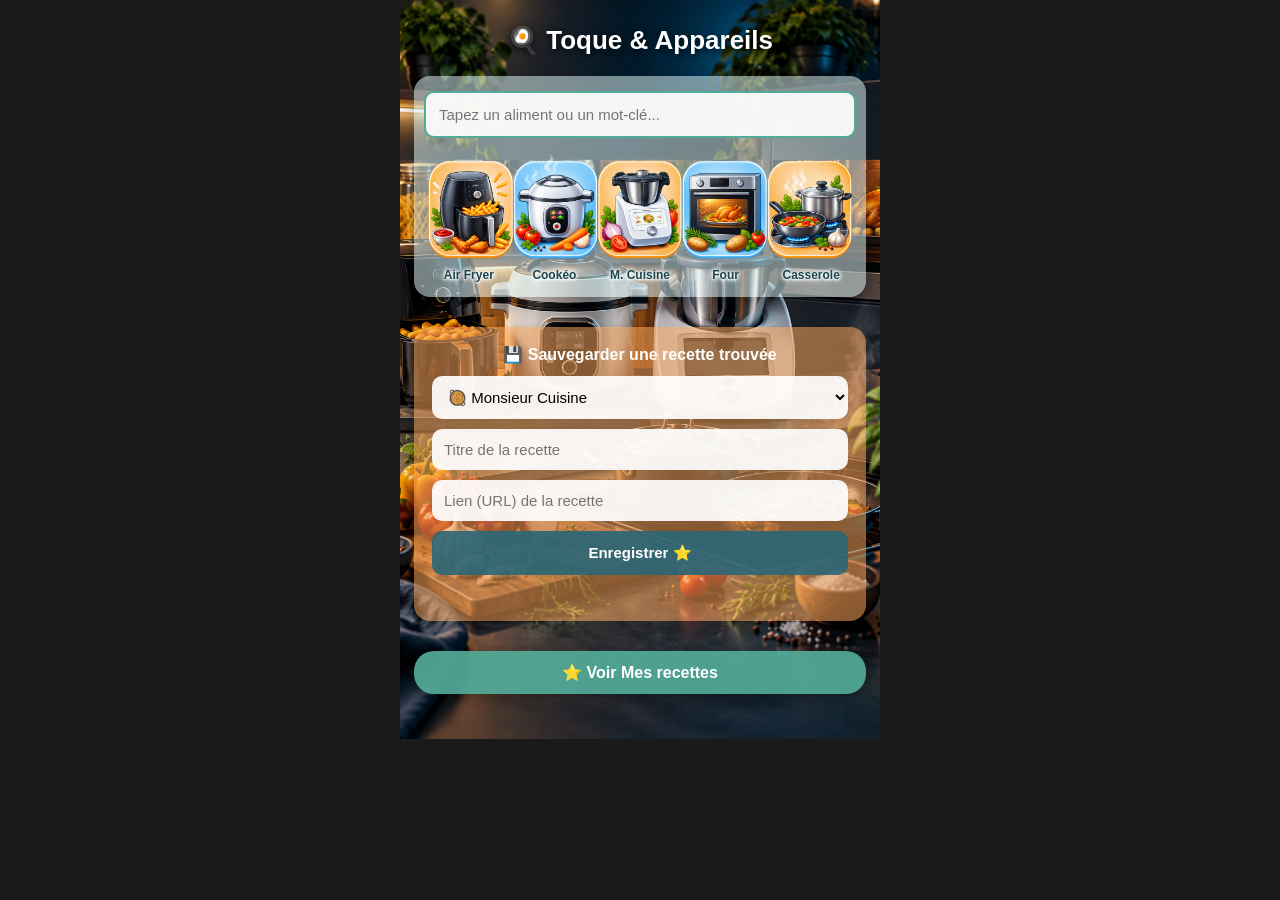
==== index.html @ 4bb5dec6 "Premier ajout des fichiers" ====
﻿<!DOCTYPE html>
<html lang="fr">
<head>
<meta charset="UTF-8">
<title>Toque & Appareils</title>
<link rel="stylesheet" href="style.css">

<!-- AJOUT PWA -->
<link rel="manifest" href="manifest.json">
<meta name="theme-color" content="#2d4a3e">
<!-- FIN AJOUT -->

</head>
<body>

<div class="conteneur">
  <img src="fond_crop.png" class="fond-behind" alt="Ambiance cuisine">

  <div class="contenu">
    <h1>🍳 Toque & Appareils</h1>

    <div class="bloc-recherche">
      <input type="text" id="recherche" placeholder="Tapez un aliment ou un mot-clé...">

      <div class="bandeau-clic">
        <img src="bandeau_crop.png" class="bandeau-img" alt="Appareils de cuisine">
        <button class="zone-clic zone-0" data-mot="recette air fryer" data-nom="🌀 Air Fryer"></button>
        <button class="zone-clic zone-1" data-mot="recette Cookeo" data-nom="⏲️ Cookéo"></button>
        <button class="zone-clic zone-2" data-mot="recette Monsieur Cuisine" data-nom="🥘 Monsieur Cuisine"></button>
        <button class="zone-clic zone-3" data-mot="recette four" data-nom="🔥 Four"></button>
        <button class="zone-clic zone-4" data-mot="recette casserole" data-nom="🍲 Casserole"></button>
      </div>

      <div class="noms-appareils">
        <span>Air Fryer</span><span>Cookéo</span><span>M. Cuisine</span><span>Four</span><span>Casserole</span>
      </div>
    </div>

    <div class="bloc-sauvegarde">
      <h2>💾 Sauvegarder une recette trouvée</h2>
      <form id="formSauvegarde">
        <select id="appareilSauvegarde">
          <option value="🥘 Monsieur Cuisine">🥘 Monsieur Cuisine</option>
          <option value="⏲️ Cookéo">⏲️ Cookéo</option>
          <option value="🌀 Air Fryer">🌀 Air Fryer</option>
          <option value="🔥 Four">🔥 Four</option>
          <option value="🍲 Casserole">🍲 Casserole</option>
        </select>
        <input type="text" id="titreRecette" placeholder="Titre de la recette">
        <input type="text" id="urlRecette" placeholder="Lien (URL) de la recette">
        <button type="submit">Enregistrer ⭐</button>
        <p id="messageSauvegarde"></p>
      </form>
    </div>

    <a href="recettes.html" class="lien-mes-recettes">⭐ Voir Mes recettes</a>
  </div>
</div>

<script src="storage.js"></script>
<script src="script.js"></script>

<!-- AJOUT PWA : enregistrement du Service Worker -->
<script>
if ('serviceWorker' in navigator) {
  navigator.serviceWorker.register('service-worker.js').then((reg) => {
    reg.onupdatefound = () => {
      const newWorker = reg.installing;
      newWorker.onstatechange = () => {
        if (newWorker.state === 'installed' && navigator.serviceWorker.controller) {
          if (confirm("Une nouvelle version est disponible. Mettre à jour maintenant ?")) {
            newWorker.postMessage("SKIP_WAITING");
            window.location.reload();
          }
        }
      };
    };
  });
}
</script>
<!-- FIN AJOUT -->

</body>
</html>
---- style.css ----
﻿html, body {
  margin: 0;
  padding: 0;
  background-color: #1a1a1a;
}

body {
  font-family: Arial, sans-serif;
  display: flex;
  justify-content: center;
}

.conteneur {
  position: relative;
  width: 100%;
  max-width: 480px;
  overflow: hidden;
}

.fond-behind {
  position: absolute;
  top: 0;
  left: 0;
  width: 100%;
  height: 100%;
  object-fit: cover;
  object-position: center top;
  z-index: 0;
}

.contenu {
  position: relative;
  z-index: 1;
  display: flex;
  flex-direction: column;
  padding: 25px 14px 45px 14px;
  box-sizing: border-box;
  text-align: center;
}

h1 {
  color: white;
  margin: 0 0 20px 0;
  font-size: 26px;
  text-shadow: 0 2px 8px rgba(0,0,0,0.8);
}

h2 {
  color: white;
  font-size: 16px;
  margin: 0 0 12px 0;
}

#recherche {
  width: 100%;
  padding: 13px;
  font-size: 15px;
  border: 2px solid #52ab98;
  border-radius: 10px;
  margin-bottom: 0;
  box-sizing: border-box;
  background: rgba(255,255,255,0.92);
}

.bloc-recherche {
  background: rgba(213, 236, 236, 0.55);
  border-radius: 16px;
  padding: 15px 10px;
  box-shadow: 0 8px 20px rgba(0,0,0,0.3);
  box-sizing: border-box;
  margin-bottom: 30px;
}

.bandeau-clic {
  position: relative;
  width: 100%;
  line-height: 0;
  margin-top: 15px;
}

.bandeau-img {
  width: 100%;
  display: block;
}

.zone-clic {
  position: absolute;
  top: 0;
  height: 100%;
  width: 20%;
  background: transparent;
  border: none;
  cursor: pointer;
  transition: background-color 0.15s;
}

.zone-clic:hover {
  background-color: rgba(43, 103, 119, 0.3);
}

.zone-0 { left: 0%; }
.zone-1 { left: 20%; }
.zone-2 { left: 40%; }
.zone-3 { left: 60%; }
.zone-4 { left: 80%; }

.noms-appareils {
  display: flex;
  justify-content: space-between;
  font-size: 12px;
  color: #1a4550;
  font-weight: bold;
  margin-top: 8px;
  padding: 0 2px;
  text-shadow: 0 0 4px white, 0 0 4px white, 0 0 6px white, 0 1px 2px rgba(255,255,255,0.9);
}

.noms-appareils span { width: 20%; text-align: center; }

.bloc-sauvegarde {
  background: rgba(244, 162, 89, 0.55);
  border-radius: 16px;
  padding: 18px;
  box-shadow: 0 8px 20px rgba(0,0,0,0.3);
  margin-bottom: 30px;
}

#rechercheInterne, #filtreAppareil, #titreRecette, #urlRecette, #appareilSauvegarde {
  width: 100%;
  padding: 12px;
  font-size: 15px;
  border: none;
  border-radius: 10px;
  margin-bottom: 10px;
  box-sizing: border-box;
  background: rgba(255,255,255,0.92);
}

#formSauvegarde button {
  width: 100%;
  padding: 13px;
  background-color: rgba(43, 103, 119, 0.9);
  color: white;
  border: none;
  border-radius: 10px;
  font-size: 15px;
  font-weight: bold;
  cursor: pointer;
  transition: background-color 0.2s;
}

#formSauvegarde button:hover { background-color: #1d4a54; }

#messageSauvegarde {
  color: white;
  font-weight: bold;
  min-height: 20px;
  margin: 8px 0 0 0;
  text-shadow: 0 1px 4px rgba(0,0,0,0.6);
}

.lien-mes-recettes {
  display: inline-block;
  padding: 12px 24px;
  background: rgba(82, 171, 152, 0.92);
  color: white;
  text-decoration: none;
  font-weight: bold;
  border-radius: 20px;
  transition: background-color 0.2s;
  box-shadow: 0 6px 14px rgba(0,0,0,0.3);
}

.lien-mes-recettes:hover { background-color: #2b6777; }

.carte-recette {
  background: rgba(244, 249, 249, 0.9);
  border-left: 5px solid #52ab98;
  border-radius: 12px;
  padding: 14px;
  margin-bottom: 12px;
  text-align: left;
}

.titre-recette {
  font-weight: bold;
  color: #2b6777;
  text-decoration: none;
  display: block;
  margin-bottom: 6px;
}

.infos-recette { font-size: 13px; color: #666; margin-bottom: 8px; }
.tag-appareil { background: #a8d8d8; padding: 3px 8px; border-radius: 8px; margin-right: 8px; color: #2b6777; font-weight: bold; }

.actions-recette { display: flex; flex-wrap: wrap; gap: 10px; align-items: center; font-size: 13px; }

.btn-supprimer {
  background: #e76f51;
  color: white;
  border: none;
  border-radius: 8px;
  padding: 5px 10px;
  cursor: pointer;
  font-size: 12px;
}



.bloc-filtre {
  background: rgba(213, 236, 236, 0.55);
  border-radius: 16px;
  padding: 15px 10px;
  box-shadow: 0 8px 20px rgba(0,0,0,0.3);
  box-sizing: border-box;
  margin-bottom: 20px;
}

.bloc-filtre input, .bloc-filtre select {
  margin-bottom: 10px;
}

.bloc-filtre select { margin-bottom: 0; }

#messageVide {
  color: white;
  font-weight: bold;
  text-shadow: 0 2px 6px rgba(0,0,0,0.8);
  margin-top: 20px;
}

.date-recette {
  color: #666;
  font-size: 12px;
}
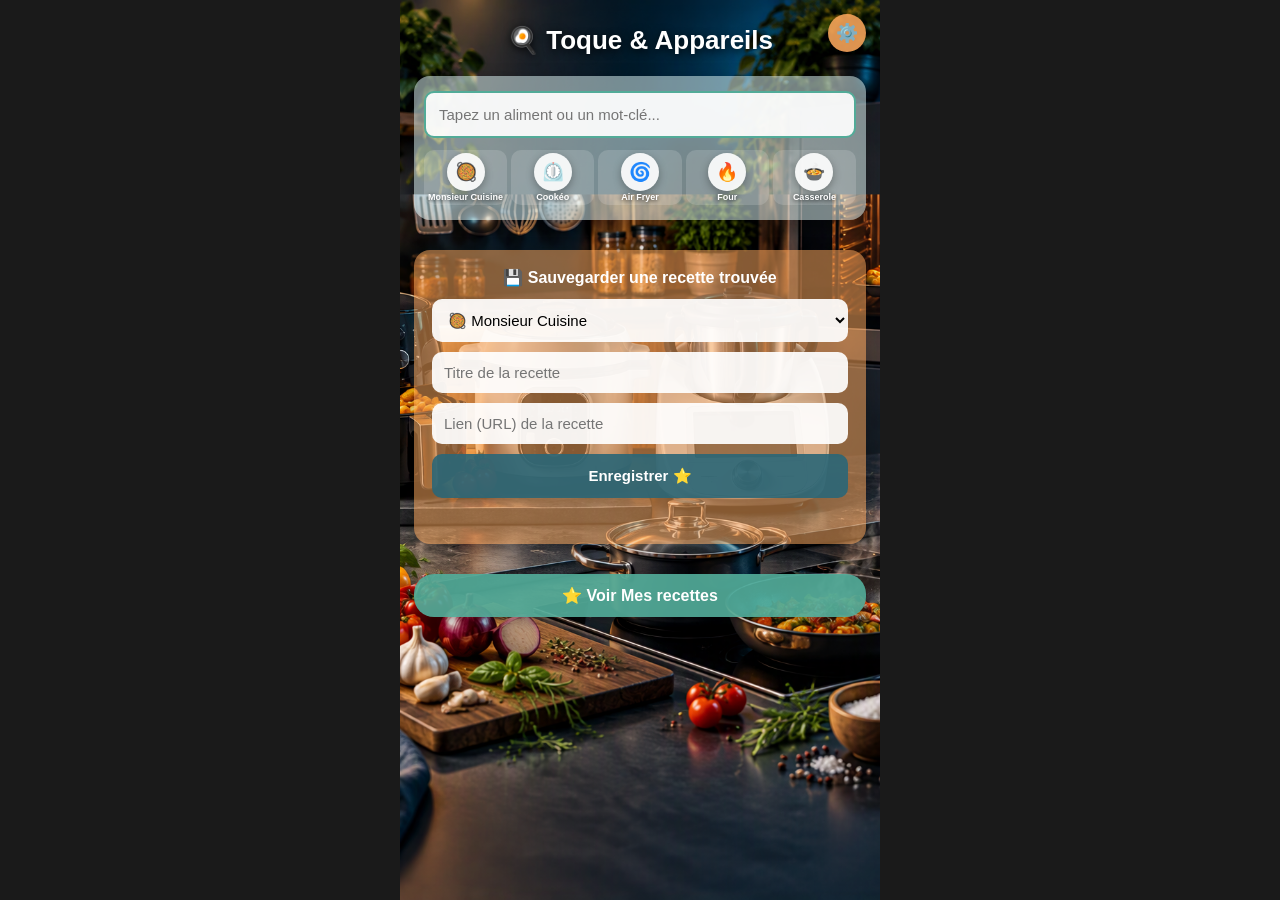
==== commit ccab70d1: "Mise à jour complète du site" ====
--- a/index.html
+++ b/index.html
@@ -2,6 +2,7 @@
 <html lang="fr">
 <head>
 <meta charset="UTF-8">
+<meta name="viewport" content="width=device-width, initial-scale=1.0">
 <title>Toque & Appareils</title>
 <link rel="stylesheet" href="style.css">
 
@@ -16,36 +17,21 @@
 <div class="conteneur">
   <img src="fond_crop.png" class="fond-behind" alt="Ambiance cuisine">
 
+  <a href="parametres.html" class="btn-roue-parametres" title="Paramètres">⚙️</a>
+
   <div class="contenu">
     <h1>🍳 Toque & Appareils</h1>
 
     <div class="bloc-recherche">
       <input type="text" id="recherche" placeholder="Tapez un aliment ou un mot-clé...">
 
-      <div class="bandeau-clic">
-        <img src="bandeau_crop.png" class="bandeau-img" alt="Appareils de cuisine">
-        <button class="zone-clic zone-0" data-mot="recette air fryer" data-nom="🌀 Air Fryer"></button>
-        <button class="zone-clic zone-1" data-mot="recette Cookeo" data-nom="⏲️ Cookéo"></button>
-        <button class="zone-clic zone-2" data-mot="recette Monsieur Cuisine" data-nom="🥘 Monsieur Cuisine"></button>
-        <button class="zone-clic zone-3" data-mot="recette four" data-nom="🔥 Four"></button>
-        <button class="zone-clic zone-4" data-mot="recette casserole" data-nom="🍲 Casserole"></button>
-      </div>
-
-      <div class="noms-appareils">
-        <span>Air Fryer</span><span>Cookéo</span><span>M. Cuisine</span><span>Four</span><span>Casserole</span>
-      </div>
+      <div id="zoneIcones" class="zone-icones"></div>
     </div>
 
     <div class="bloc-sauvegarde">
       <h2>💾 Sauvegarder une recette trouvée</h2>
       <form id="formSauvegarde">
-        <select id="appareilSauvegarde">
-          <option value="🥘 Monsieur Cuisine">🥘 Monsieur Cuisine</option>
-          <option value="⏲️ Cookéo">⏲️ Cookéo</option>
-          <option value="🌀 Air Fryer">🌀 Air Fryer</option>
-          <option value="🔥 Four">🔥 Four</option>
-          <option value="🍲 Casserole">🍲 Casserole</option>
-        </select>
+        <select id="appareilSauvegarde"></select>
         <input type="text" id="titreRecette" placeholder="Titre de la recette">
         <input type="text" id="urlRecette" placeholder="Lien (URL) de la recette">
         <button type="submit">Enregistrer ⭐</button>
@@ -54,6 +40,7 @@
     </div>
 
     <a href="recettes.html" class="lien-mes-recettes">⭐ Voir Mes recettes</a>
+
   </div>
 </div>
 
@@ -64,6 +51,8 @@
 <script>
 if ('serviceWorker' in navigator) {
   navigator.serviceWorker.register('service-worker.js').then((reg) => {
+    reg.update();
+
     reg.onupdatefound = () => {
       const newWorker = reg.installing;
       newWorker.onstatechange = () => {
@@ -81,4 +70,4 @@
 <!-- FIN AJOUT -->
 
 </body>
-</html>
+</html>
--- a/style.css
+++ b/style.css
@@ -14,7 +14,9 @@
   position: relative;
   width: 100%;
   max-width: 480px;
+  min-height: 100dvh;
   overflow: hidden;
+  box-sizing: border-box;
 }
 
 .fond-behind {
@@ -33,6 +35,7 @@
   z-index: 1;
   display: flex;
   flex-direction: column;
+  min-height: 100%;
   padding: 25px 14px 45px 14px;
   box-sizing: border-box;
   text-align: center;
@@ -71,52 +74,6 @@
   margin-bottom: 30px;
 }
 
-.bandeau-clic {
-  position: relative;
-  width: 100%;
-  line-height: 0;
-  margin-top: 15px;
-}
-
-.bandeau-img {
-  width: 100%;
-  display: block;
-}
-
-.zone-clic {
-  position: absolute;
-  top: 0;
-  height: 100%;
-  width: 20%;
-  background: transparent;
-  border: none;
-  cursor: pointer;
-  transition: background-color 0.15s;
-}
-
-.zone-clic:hover {
-  background-color: rgba(43, 103, 119, 0.3);
-}
-
-.zone-0 { left: 0%; }
-.zone-1 { left: 20%; }
-.zone-2 { left: 40%; }
-.zone-3 { left: 60%; }
-.zone-4 { left: 80%; }
-
-.noms-appareils {
-  display: flex;
-  justify-content: space-between;
-  font-size: 12px;
-  color: #1a4550;
-  font-weight: bold;
-  margin-top: 8px;
-  padding: 0 2px;
-  text-shadow: 0 0 4px white, 0 0 4px white, 0 0 6px white, 0 1px 2px rgba(255,255,255,0.9);
-}
-
-.noms-appareils span { width: 20%; text-align: center; }
-
 .bloc-sauvegarde {
   background: rgba(244, 162, 89, 0.55);
   border-radius: 16px;
@@ -193,6 +150,17 @@
 .infos-recette { font-size: 13px; color: #666; margin-bottom: 8px; }
 .tag-appareil { background: #a8d8d8; padding: 3px 8px; border-radius: 8px; margin-right: 8px; color: #2b6777; font-weight: bold; }
 
+/* ===== AJOUT : taille de l'icône photo dans le tag appareil ===== */
+.tag-appareil-photo {
+  width: 18px;
+  height: 18px;
+  border-radius: 50%;
+  object-fit: cover;
+  vertical-align: middle;
+  margin-right: 4px;
+}
+/* ===== FIN AJOUT ===== */
+
 .actions-recette { display: flex; flex-wrap: wrap; gap: 10px; align-items: center; font-size: 13px; }
 
 .btn-supprimer {
@@ -203,9 +171,33 @@
   padding: 5px 10px;
   cursor: pointer;
   font-size: 12px;
-}
-
-
+}
+
+/* ===== AJOUT : bouton Notes sur carte recette ===== */
+.btn-notes {
+  background: #f4a259;
+  color: white;
+  border: none;
+  border-radius: 8px;
+  padding: 5px 10px;
+  cursor: pointer;
+  font-size: 12px;
+  font-weight: bold;
+  transition: background-color 0.2s;
+}
+
+.btn-notes:hover {
+  background-color: #c97d3a;
+}
+
+.btn-notes-rempli {
+  background: #52ab98;
+}
+
+.btn-notes-rempli:hover {
+  background-color: #2b6777;
+}
+/* ===== FIN AJOUT ===== */
 
 .bloc-filtre {
   background: rgba(213, 236, 236, 0.55);
@@ -232,4 +224,717 @@
 .date-recette {
   color: #666;
   font-size: 12px;
-}
+}
+
+/* ===== AJOUT : Export / Import ===== */
+.bloc-export-import {
+  display: flex;
+  flex-direction: column;
+  gap: 10px;
+  margin-bottom: 20px;
+}
+
+.btn-export, .btn-import {
+  display: block;
+  text-align: center;
+  padding: 12px;
+  background: rgba(82, 171, 152, 0.92);
+  color: white;
+  font-weight: bold;
+  border: none;
+  border-radius: 10px;
+  cursor: pointer;
+  box-shadow: 0 6px 14px rgba(0,0,0,0.3);
+}
+
+.btn-export:hover, .btn-import:hover {
+  background-color: #2b6777;
+}
+
+#messageImportExport {
+  color: white;
+  font-weight: bold;
+  text-shadow: 0 1px 4px rgba(0,0,0,0.6);
+  min-height: 18px;
+  text-align: center;
+  margin: 0;
+}
+/* ===== FIN AJOUT ===== */
+
+/* ===== AJOUT : Écran Paramètres ===== */
+.carte-appareil {
+  background: rgba(244, 249, 249, 0.92);
+  border-radius: 14px;
+  padding: 14px;
+  margin-bottom: 14px;
+  box-shadow: 0 6px 14px rgba(0,0,0,0.25);
+  text-align: left;
+}
+
+.ligne-appareil {
+  display: flex;
+  align-items: center;
+  gap: 10px;
+  margin-bottom: 10px;
+}
+
+.icone-appareil-zone {
+  width: 42px;
+  height: 42px;
+  display: flex;
+  align-items: center;
+  justify-content: center;
+  background: rgba(82, 171, 152, 0.2);
+  border-radius: 10px;
+  flex-shrink: 0;
+  overflow: hidden;
+}
+
+.icone-appareil-emoji {
+  font-size: 24px;
+}
+
+.icone-appareil-photo {
+  width: 100%;
+  height: 100%;
+  object-fit: cover;
+}
+
+.input-nom-appareil {
+  flex: 1;
+  padding: 10px;
+  font-size: 15px;
+  border: 1px solid #a8d8d8;
+  border-radius: 8px;
+  background: white;
+  box-sizing: border-box;
+  min-width: 0;
+}
+
+/* Interrupteur actif/inactif (switch) */
+.switch-actif {
+  position: relative;
+  display: inline-block;
+  width: 46px;
+  height: 26px;
+  flex-shrink: 0;
+}
+
+.switch-actif input {
+  opacity: 0;
+  width: 0;
+  height: 0;
+}
+
+.slider-actif {
+  position: absolute;
+  cursor: pointer;
+  top: 0; left: 0; right: 0; bottom: 0;
+  background-color: #ccc;
+  border-radius: 26px;
+  transition: 0.2s;
+}
+
+.slider-actif:before {
+  position: absolute;
+  content: "";
+  height: 20px;
+  width: 20px;
+  left: 3px;
+  bottom: 3px;
+  background-color: white;
+  border-radius: 50%;
+  transition: 0.2s;
+}
+
+.switch-actif input:checked + .slider-actif {
+  background-color: #52ab98;
+}
+
+.switch-actif input:checked + .slider-actif:before {
+  transform: translateX(20px);
+}
+
+.ligne-appareil-actions {
+  display: flex;
+  justify-content: flex-start;
+  align-items: center;
+  gap: 8px;
+  flex-wrap: wrap;
+}
+
+.btn-photo-mini {
+  background: rgba(43, 103, 119, 0.9);
+  color: white;
+  padding: 7px 10px;
+  border-radius: 8px;
+  font-size: 12px;
+  cursor: pointer;
+  font-weight: bold;
+  white-space: nowrap;
+}
+
+/* ===== AJOUT : bouton réinitialiser icône par défaut ===== */
+.btn-reset-icone {
+  background: #8d99ae;
+  color: white;
+  border: none;
+  border-radius: 8px;
+  padding: 7px 10px;
+  cursor: pointer;
+  font-size: 12px;
+  font-weight: bold;
+  white-space: nowrap;
+}
+
+.btn-reset-icone:hover {
+  background-color: #6c7a89;
+}
+/* ===== FIN AJOUT ===== */
+
+.btn-photo-mini:hover {
+  background-color: #1d4a54;
+}
+
+.btn-supprimer-appareil {
+  background: #e76f51;
+  color: white;
+  border: none;
+  border-radius: 8px;
+  padding: 7px 10px;
+  cursor: pointer;
+  font-size: 13px;
+  font-weight: bold;
+}
+
+.bloc-ajout-appareil {
+  background: rgba(244, 162, 89, 0.55);
+  border-radius: 16px;
+  padding: 18px;
+  box-shadow: 0 8px 20px rgba(0,0,0,0.3);
+  margin: 10px 0 30px 0;
+  text-align: center;
+}
+
+#nouvelAppareilNom {
+  width: 100%;
+  padding: 12px;
+  font-size: 15px;
+  border: none;
+  border-radius: 10px;
+  margin-bottom: 10px;
+  box-sizing: border-box;
+  background: rgba(255,255,255,0.92);
+}
+
+/* ===== AJOUT : 2 boutons photo côte à côte ===== */
+.ligne-boutons-photo {
+  display: flex;
+  gap: 8px;
+  margin-bottom: 10px;
+}
+
+.btn-photo-appareil {
+  flex: 1;
+  display: block;
+  padding: 12px 6px;
+  background: rgba(43, 103, 119, 0.9);
+  color: white;
+  font-weight: bold;
+  border-radius: 10px;
+  cursor: pointer;
+  font-size: 13px;
+  text-align: center;
+}
+
+.btn-photo-appareil:hover {
+  background-color: #1d4a54;
+}
+/* ===== FIN AJOUT ===== */
+
+#previewNouvelAppareil {
+  margin-bottom: 10px;
+}
+
+.preview-photo-appareil {
+  width: 60px;
+  height: 60px;
+  object-fit: cover;
+  border-radius: 10px;
+  box-shadow: 0 4px 10px rgba(0,0,0,0.3);
+}
+
+#btnAjouterAppareil {
+  width: 100%;
+  padding: 13px;
+  background-color: rgba(43, 103, 119, 0.9);
+  color: white;
+  border: none;
+  border-radius: 10px;
+  font-size: 15px;
+  font-weight: bold;
+  cursor: pointer;
+}
+
+#btnAjouterAppareil:hover {
+  background-color: #1d4a54;
+}
+
+#messageAjoutAppareil {
+  color: white;
+  font-weight: bold;
+  min-height: 20px;
+  margin: 8px 0 0 0;
+  text-shadow: 0 1px 4px rgba(0,0,0,0.6);
+}
+/* ===== FIN AJOUT ===== */
+
+/* ===== AJOUT : roue Paramètres en haut à droite (accueil) ===== */
+.btn-roue-parametres {
+  position: absolute;
+  top: 14px;
+  right: 14px;
+  z-index: 2;
+  width: 38px;
+  height: 38px;
+  display: flex;
+  align-items: center;
+  justify-content: center;
+  background: rgba(244, 162, 89, 0.9);
+  color: white;
+  font-size: 18px;
+  text-decoration: none;
+  border-radius: 50%;
+  box-shadow: 0 4px 10px rgba(0,0,0,0.3);
+}
+
+.btn-roue-parametres:hover {
+  background-color: #c97d3a;
+}
+/* ===== FIN AJOUT ===== */
+
+/* ===== AJOUT : Zone d'icônes dynamiques (page d'accueil) — grille 5 colonnes compacte ===== */
+.zone-icones {
+  display: grid;
+  grid-template-columns: repeat(5, 1fr);
+  gap: 4px;
+  margin-top: 12px;
+}
+
+.carte-icone-appareil {
+  background: rgba(255,255,255,0.15);
+  border: none;
+  border-radius: 10px;
+  padding: 3px 1px;
+  width: 100%;
+  display: flex;
+  flex-direction: column;
+  align-items: center;
+  gap: 2px;
+  cursor: pointer;
+  transition: transform 0.15s, background-color 0.15s;
+}
+
+.carte-icone-appareil:hover {
+  background: rgba(255,255,255,0.3);
+  transform: translateY(-3px);
+}
+
+.icone-appareil-cercle {
+  width: 38px;
+  height: 38px;
+  border-radius: 50%;
+  background: rgba(255,255,255,0.9);
+  display: flex;
+  align-items: center;
+  justify-content: center;
+  overflow: hidden;
+  box-shadow: 0 3px 8px rgba(0,0,0,0.3);
+}
+
+.icone-appareil-emoji-accueil {
+  font-size: 18px;
+}
+
+.icone-appareil-img {
+  width: 100%;
+  height: 100%;
+  object-fit: cover;
+}
+
+.nom-appareil-accueil {
+  color: white;
+  font-size: 9px;
+  font-weight: bold;
+  text-align: center;
+  text-shadow: 0 1px 4px rgba(0,0,0,0.8);
+  line-height: 1.05;
+}
+/* ===== FIN AJOUT ===== */
+
+/* ===== AJOUT : En-tête avec flèche de retour (page Paramètres / Notes) ===== */
+.entete-page {
+  display: flex;
+  align-items: center;
+  gap: 12px;
+  margin-bottom: 20px;
+  justify-content: center;
+  position: relative;
+}
+
+.btn-retour-fleche {
+  position: absolute;
+  left: 0;
+  padding: 8px 14px;
+  display: flex;
+  align-items: center;
+  justify-content: center;
+  background: rgba(82, 171, 152, 0.92);
+  color: white;
+  font-size: 14px;
+  font-weight: bold;
+  text-decoration: none;
+  border-radius: 20px;
+  box-shadow: 0 4px 10px rgba(0,0,0,0.3);
+  flex-shrink: 0;
+  white-space: nowrap;
+}
+
+.btn-retour-fleche:hover {
+  background-color: #2b6777;
+}
+
+.entete-page h1 {
+  margin: 0;
+}
+/* ===== FIN AJOUT ===== */
+
+/* ===== AJOUT : Page Notes ===== */
+.titre-recette-notes {
+  background: rgba(244, 162, 89, 0.55);
+  color: white;
+  font-weight: bold;
+  padding: 12px;
+  border-radius: 10px;
+  margin-bottom: 15px;
+  box-shadow: 0 6px 14px rgba(0,0,0,0.3);
+  text-shadow: 0 1px 4px rgba(0,0,0,0.6);
+}
+
+#texteNotes {
+  width: 100%;
+  min-height: 200px;
+  padding: 14px;
+  font-size: 15px;
+  border: none;
+  border-radius: 12px;
+  background: rgba(255,255,255,0.92);
+  box-sizing: border-box;
+  resize: vertical;
+  font-family: Arial, sans-serif;
+  margin-bottom: 15px;
+}
+
+.ligne-boutons-notes {
+  display: flex;
+  gap: 10px;
+  margin-bottom: 10px;
+}
+
+#btnEnregistrerNotes, #btnEffacerNotes {
+  flex: 1;
+  padding: 13px;
+  border: none;
+  border-radius: 10px;
+  font-size: 15px;
+  font-weight: bold;
+  cursor: pointer;
+  color: white;
+}
+
+#btnEnregistrerNotes {
+  background-color: rgba(82, 171, 152, 0.92);
+}
+
+#btnEnregistrerNotes:hover {
+  background-color: #2b6777;
+}
+
+#btnEffacerNotes {
+  background-color: #e76f51;
+}
+
+#btnEffacerNotes:hover {
+  background-color: #c0392b;
+}
+
+#messageNotes {
+  color: white;
+  font-weight: bold;
+  min-height: 20px;
+  margin: 8px 0 0 0;
+  text-shadow: 0 1px 4px rgba(0,0,0,0.6);
+}
+/* ===== FIN AJOUT ===== */
+
+/* ===== AJOUT : Barre d'onglets (page Paramètres) ===== */
+.barre-onglets {
+  display: flex;
+  gap: 6px;
+  margin-bottom: 20px;
+}
+
+.btn-onglet {
+  flex: 1;
+  padding: 12px 4px;
+  background: rgba(255,255,255,0.2);
+  color: white;
+  border: none;
+  border-radius: 12px;
+  font-size: 12.5px;
+  font-weight: bold;
+  cursor: pointer;
+  transition: background-color 0.2s;
+}
+
+.btn-onglet.actif {
+  background: rgba(82, 171, 152, 0.92);
+  box-shadow: 0 4px 10px rgba(0,0,0,0.3);
+}
+
+.contenu-onglet {
+  display: none;
+}
+
+.contenu-onglet.actif {
+  display: block;
+}
+/* ===== FIN AJOUT ===== */
+
+/* ===== AJOUT : Liste de courses ===== */
+.bloc-ajout-course {
+  display: flex;
+  gap: 8px;
+  margin-bottom: 20px;
+}
+
+#nouvelArticleCourse {
+  flex: 1;
+  padding: 12px;
+  font-size: 15px;
+  border: none;
+  border-radius: 10px;
+  background: rgba(255,255,255,0.92);
+  box-sizing: border-box;
+}
+
+#btnAjouterArticleCourse {
+  padding: 12px 16px;
+  background: rgba(82, 171, 152, 0.92);
+  color: white;
+  border: none;
+  border-radius: 10px;
+  font-weight: bold;
+  cursor: pointer;
+  white-space: nowrap;
+}
+
+#btnAjouterArticleCourse:hover {
+  background-color: #2b6777;
+}
+
+.ligne-article-course {
+  display: flex;
+  justify-content: space-between;
+  align-items: center;
+  background: rgba(244, 249, 249, 0.92);
+  border-radius: 10px;
+  padding: 10px 12px;
+  margin-bottom: 8px;
+  box-shadow: 0 3px 8px rgba(0,0,0,0.2);
+}
+
+.label-article-course {
+  display: flex;
+  align-items: center;
+  gap: 10px;
+  flex: 1;
+  text-align: left;
+  color: #2b6777;
+  font-weight: bold;
+  cursor: pointer;
+}
+
+.label-article-course input {
+  width: 18px;
+  height: 18px;
+  cursor: pointer;
+}
+
+.article-coche .label-article-course span {
+  text-decoration: line-through;
+  color: #999;
+}
+
+.btn-supprimer-article {
+  background: #e76f51;
+  color: white;
+  border: none;
+  border-radius: 8px;
+  padding: 6px 10px;
+  cursor: pointer;
+  font-size: 12px;
+}
+
+.message-courses-vide {
+  color: white;
+  font-weight: bold;
+  text-shadow: 0 2px 6px rgba(0,0,0,0.8);
+  margin-top: 20px;
+  text-align: center;
+}
+
+.ligne-boutons-courses {
+  display: flex;
+  gap: 10px;
+  margin-top: 15px;
+}
+
+#btnNettoyerCourses, #btnViderCourses {
+  flex: 1;
+  padding: 12px;
+  border: none;
+  border-radius: 10px;
+  font-size: 13px;
+  font-weight: bold;
+  cursor: pointer;
+  color: white;
+}
+
+#btnNettoyerCourses {
+  background-color: rgba(43, 103, 119, 0.9);
+}
+
+#btnNettoyerCourses:hover {
+  background-color: #1d4a54;
+}
+
+#btnViderCourses {
+  background-color: #e76f51;
+}
+
+#btnViderCourses:hover {
+  background-color: #c0392b;
+}
+/* ===== FIN AJOUT ===== */
+
+/* ===== AJOUT : Choix du thème ===== */
+.bloc-theme {
+  background: rgba(213, 236, 236, 0.55);
+  border-radius: 16px;
+  padding: 18px;
+  box-shadow: 0 8px 20px rgba(0,0,0,0.3);
+}
+
+.choix-theme {
+  display: flex;
+  gap: 10px;
+  margin-top: 10px;
+}
+
+.btn-theme {
+  flex: 1;
+  padding: 16px 8px;
+  background: rgba(255,255,255,0.3);
+  color: white;
+  border: 2px solid transparent;
+  border-radius: 12px;
+  font-size: 15px;
+  font-weight: bold;
+  cursor: pointer;
+  transition: background-color 0.2s, border-color 0.2s;
+}
+
+.btn-theme.theme-actif {
+  background: rgba(82, 171, 152, 0.92);
+  border-color: white;
+  box-shadow: 0 4px 10px rgba(0,0,0,0.3);
+}
+/* ===== FIN AJOUT ===== */
+
+/* ===== AJOUT : MODE CLAIR (theme-clair) ===== */
+body.theme-clair {
+  background-color: #f0f0f0;
+}
+
+body.theme-clair .fond-behind {
+  opacity: 0.25;
+}
+
+body.theme-clair h1,
+body.theme-clair h2,
+body.theme-clair #messageSauvegarde,
+body.theme-clair #messageVide,
+body.theme-clair #messageImportExport,
+body.theme-clair #messageAjoutAppareil,
+body.theme-clair #messageNotes,
+body.theme-clair .nom-appareil-accueil,
+body.theme-clair .message-courses-vide {
+  color: #1a1a1a;
+  text-shadow: none;
+}
+
+body.theme-clair .bloc-recherche,
+body.theme-clair .bloc-sauvegarde,
+body.theme-clair .bloc-filtre,
+body.theme-clair .bloc-export-import,
+body.theme-clair .bloc-ajout-appareil,
+body.theme-clair .bloc-theme {
+  background: rgba(255,255,255,0.85);
+  box-shadow: 0 6px 14px rgba(0,0,0,0.15);
+}
+
+body.theme-clair .carte-icone-appareil {
+  background: rgba(0,0,0,0.06);
+}
+
+body.theme-clair .carte-icone-appareil:hover {
+  background: rgba(0,0,0,0.12);
+}
+
+body.theme-clair .btn-onglet {
+  background: rgba(0,0,0,0.08);
+  color: #1a1a1a;
+}
+
+body.theme-clair .btn-onglet.actif {
+  background: rgba(82, 171, 152, 0.92);
+  color: white;
+}
+
+body.theme-clair .ligne-article-course,
+body.theme-clair .carte-recette,
+body.theme-clair .carte-appareil {
+  background: rgba(255,255,255,0.95);
+}
+
+body.theme-clair .btn-theme {
+  background: rgba(0,0,0,0.08);
+  color: #1a1a1a;
+}
+
+body.theme-clair .btn-theme.theme-actif {
+  background: rgba(82, 171, 152, 0.92);
+  color: white;
+  border-color: #2b6777;
+}
+
+body.theme-clair .titre-recette-notes {
+  color: #1a1a1a;
+  text-shadow: none;
+}
+
+body.theme-clair #texteNotes {
+  border: 1px solid #ccc;
+}
+/* ===== FIN AJOUT ===== */
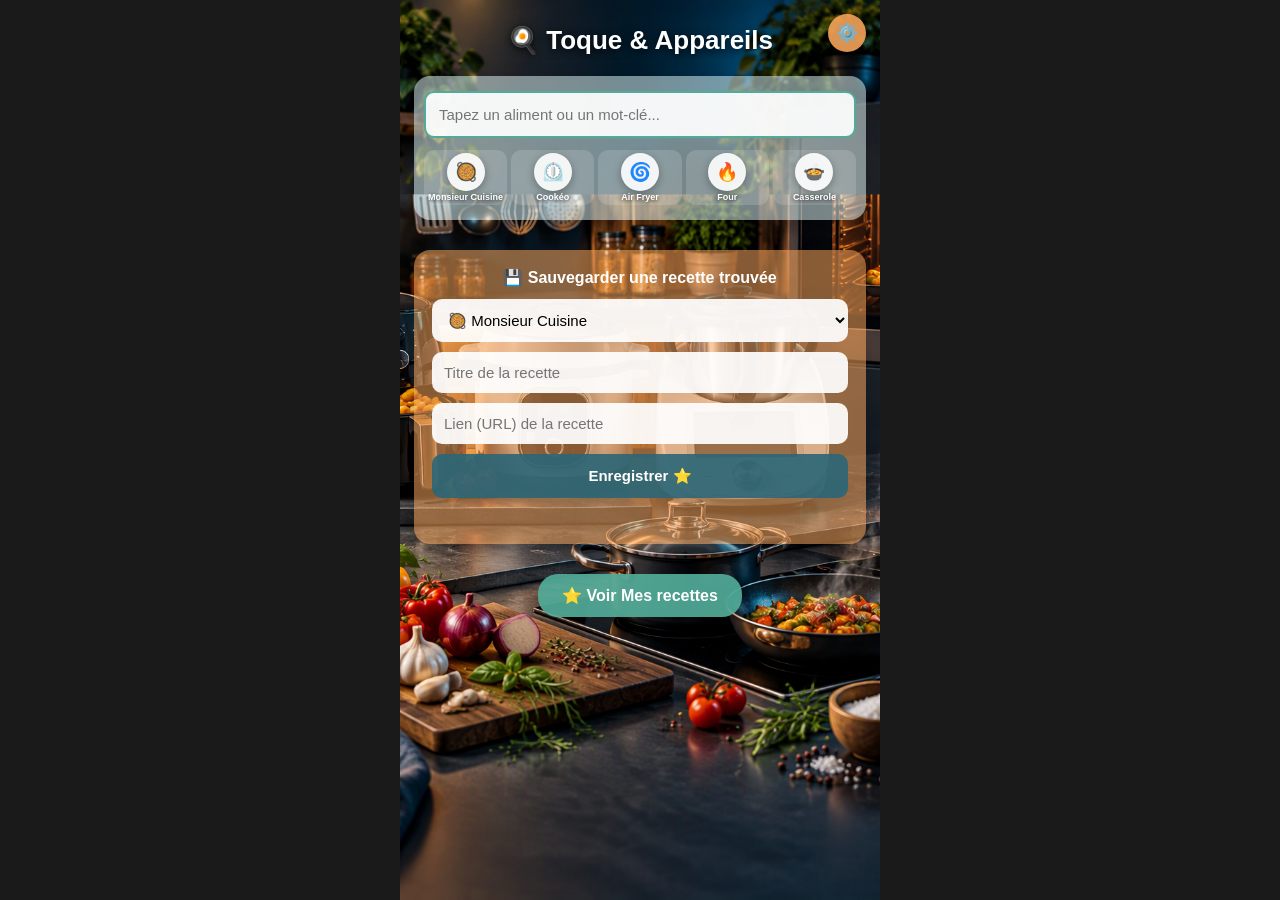
==== commit 4054e14a: "Add files via upload" ====
--- a/index.html
+++ b/index.html
@@ -13,6 +13,13 @@
 
 </head>
 <body>
+
+<!-- ===== AJOUT : Bannière de mise à jour ===== -->
+<div id="bandeauMiseAJour" class="bandeau-maj">
+  <span>🔄 Nouvelle version disponible</span>
+  <button id="btnMettreAJour">Mettre à jour</button>
+</div>
+<!-- ===== FIN AJOUT ===== -->
 
 <div class="conteneur">
   <img src="fond_crop.png" class="fond-behind" alt="Ambiance cuisine">
@@ -39,7 +46,12 @@
       </form>
     </div>
 
-    <a href="recettes.html" class="lien-mes-recettes">⭐ Voir Mes recettes</a>
+    <!-- ===== MODIFIÉ : ajout du badge sur le lien Mes recettes ===== -->
+    <div class="conteneur-lien-recettes">
+      <a href="recettes.html" class="lien-mes-recettes">⭐ Voir Mes recettes</a>
+      <span id="badgeRecettes" class="badge-recettes"></span>
+    </div>
+    <!-- ===== FIN MODIFIÉ ===== -->
 
   </div>
 </div>
@@ -57,10 +69,17 @@
       const newWorker = reg.installing;
       newWorker.onstatechange = () => {
         if (newWorker.state === 'installed' && navigator.serviceWorker.controller) {
-          if (confirm("Une nouvelle version est disponible. Mettre à jour maintenant ?")) {
-            newWorker.postMessage("SKIP_WAITING");
-            window.location.reload();
+          // ===== MODIFIÉ : affiche la bannière au lieu d'un confirm() =====
+          const bandeau = document.getElementById('bandeauMiseAJour');
+          const btn = document.getElementById('btnMettreAJour');
+          if (bandeau && btn) {
+            bandeau.classList.add('visible');
+            btn.addEventListener('click', () => {
+              newWorker.postMessage("SKIP_WAITING");
+              window.location.reload();
+            });
           }
+          // ===== FIN MODIFIÉ =====
         }
       };
     };
--- a/style.css
+++ b/style.css
@@ -150,7 +150,6 @@
 .infos-recette { font-size: 13px; color: #666; margin-bottom: 8px; }
 .tag-appareil { background: #a8d8d8; padding: 3px 8px; border-radius: 8px; margin-right: 8px; color: #2b6777; font-weight: bold; }
 
-/* ===== AJOUT : taille de l'icône photo dans le tag appareil ===== */
 .tag-appareil-photo {
   width: 18px;
   height: 18px;
@@ -159,7 +158,6 @@
   vertical-align: middle;
   margin-right: 4px;
 }
-/* ===== FIN AJOUT ===== */
 
 .actions-recette { display: flex; flex-wrap: wrap; gap: 10px; align-items: center; font-size: 13px; }
 
@@ -173,7 +171,6 @@
   font-size: 12px;
 }
 
-/* ===== AJOUT : bouton Notes sur carte recette ===== */
 .btn-notes {
   background: #f4a259;
   color: white;
@@ -197,7 +194,6 @@
 .btn-notes-rempli:hover {
   background-color: #2b6777;
 }
-/* ===== FIN AJOUT ===== */
 
 .bloc-filtre {
   background: rgba(213, 236, 236, 0.55);
@@ -226,7 +222,6 @@
   font-size: 12px;
 }
 
-/* ===== AJOUT : Export / Import ===== */
 .bloc-export-import {
   display: flex;
   flex-direction: column;
@@ -259,9 +254,7 @@
   text-align: center;
   margin: 0;
 }
-/* ===== FIN AJOUT ===== */
-
-/* ===== AJOUT : Écran Paramètres ===== */
+
 .carte-appareil {
   background: rgba(244, 249, 249, 0.92);
   border-radius: 14px;
@@ -311,7 +304,6 @@
   min-width: 0;
 }
 
-/* Interrupteur actif/inactif (switch) */
 .switch-actif {
   position: relative;
   display: inline-block;
@@ -374,7 +366,6 @@
   white-space: nowrap;
 }
 
-/* ===== AJOUT : bouton réinitialiser icône par défaut ===== */
 .btn-reset-icone {
   background: #8d99ae;
   color: white;
@@ -390,7 +381,6 @@
 .btn-reset-icone:hover {
   background-color: #6c7a89;
 }
-/* ===== FIN AJOUT ===== */
 
 .btn-photo-mini:hover {
   background-color: #1d4a54;
@@ -427,7 +417,6 @@
   background: rgba(255,255,255,0.92);
 }
 
-/* ===== AJOUT : 2 boutons photo côte à côte ===== */
 .ligne-boutons-photo {
   display: flex;
   gap: 8px;
@@ -450,7 +439,6 @@
 .btn-photo-appareil:hover {
   background-color: #1d4a54;
 }
-/* ===== FIN AJOUT ===== */
 
 #previewNouvelAppareil {
   margin-bottom: 10px;
@@ -487,9 +475,7 @@
   margin: 8px 0 0 0;
   text-shadow: 0 1px 4px rgba(0,0,0,0.6);
 }
-/* ===== FIN AJOUT ===== */
-
-/* ===== AJOUT : roue Paramètres en haut à droite (accueil) ===== */
+
 .btn-roue-parametres {
   position: absolute;
   top: 14px;
@@ -511,9 +497,7 @@
 .btn-roue-parametres:hover {
   background-color: #c97d3a;
 }
-/* ===== FIN AJOUT ===== */
-
-/* ===== AJOUT : Zone d'icônes dynamiques (page d'accueil) — grille 5 colonnes compacte ===== */
+
 .zone-icones {
   display: grid;
   grid-template-columns: repeat(5, 1fr);
@@ -570,9 +554,7 @@
   text-shadow: 0 1px 4px rgba(0,0,0,0.8);
   line-height: 1.05;
 }
-/* ===== FIN AJOUT ===== */
-
-/* ===== AJOUT : En-tête avec flèche de retour (page Paramètres / Notes) ===== */
+
 .entete-page {
   display: flex;
   align-items: center;
@@ -607,9 +589,7 @@
 .entete-page h1 {
   margin: 0;
 }
-/* ===== FIN AJOUT ===== */
-
-/* ===== AJOUT : Page Notes ===== */
+
 .titre-recette-notes {
   background: rgba(244, 162, 89, 0.55);
   color: white;
@@ -675,9 +655,7 @@
   margin: 8px 0 0 0;
   text-shadow: 0 1px 4px rgba(0,0,0,0.6);
 }
-/* ===== FIN AJOUT ===== */
-
-/* ===== AJOUT : Barre d'onglets (page Paramètres) ===== */
+
 .barre-onglets {
   display: flex;
   gap: 6px;
@@ -709,9 +687,7 @@
 .contenu-onglet.actif {
   display: block;
 }
-/* ===== FIN AJOUT ===== */
-
-/* ===== AJOUT : Liste de courses ===== */
+
 .bloc-ajout-course {
   display: flex;
   gap: 8px;
@@ -826,9 +802,7 @@
 #btnViderCourses:hover {
   background-color: #c0392b;
 }
-/* ===== FIN AJOUT ===== */
-
-/* ===== AJOUT : Choix du thème ===== */
+
 .bloc-theme {
   background: rgba(213, 236, 236, 0.55);
   border-radius: 16px;
@@ -860,9 +834,7 @@
   border-color: white;
   box-shadow: 0 4px 10px rgba(0,0,0,0.3);
 }
-/* ===== FIN AJOUT ===== */
-
-/* ===== AJOUT : MODE CLAIR (theme-clair) ===== */
+
 body.theme-clair {
   background-color: #f0f0f0;
 }
@@ -937,4 +909,137 @@
 body.theme-clair #texteNotes {
   border: 1px solid #ccc;
 }
+
+.ligne-vignettes-photos {
+  display: flex;
+  gap: 10px;
+  margin-bottom: 10px;
+  flex-wrap: wrap;
+}
+
+.vignette-photo-appareil {
+  position: relative;
+  width: 54px;
+  height: 54px;
+  border-radius: 10px;
+  cursor: pointer;
+  border: 3px solid transparent;
+  box-shadow: 0 3px 8px rgba(0,0,0,0.25);
+  transition: border-color 0.2s;
+}
+
+.vignette-photo-appareil.vignette-active {
+  border-color: #52ab98;
+}
+
+.vignette-img {
+  width: 100%;
+  height: 100%;
+  object-fit: cover;
+  border-radius: 8px;
+  display: block;
+}
+
+.vignette-coche {
+  position: absolute;
+  top: -6px;
+  left: -6px;
+  font-size: 13px;
+  background: white;
+  border-radius: 50%;
+  line-height: 1;
+  padding: 1px;
+}
+
+.btn-supprimer-vignette {
+  position: absolute;
+  top: -8px;
+  right: -8px;
+  width: 20px;
+  height: 20px;
+  background: #e76f51;
+  color: white;
+  border: none;
+  border-radius: 50%;
+  font-size: 10px;
+  cursor: pointer;
+  display: flex;
+  align-items: center;
+  justify-content: center;
+  padding: 0;
+  box-shadow: 0 2px 6px rgba(0,0,0,0.3);
+}
+
+.btn-supprimer-vignette:hover {
+  background-color: #c0392b;
+}
+
+/* ===== AJOUT : Bannière de mise à jour (remplace le confirm()) ===== */
+.bandeau-maj {
+  position: fixed;
+  bottom: -100px;
+  left: 50%;
+  transform: translateX(-50%);
+  width: 90%;
+  max-width: 440px;
+  background: rgba(43, 103, 119, 0.97);
+  color: white;
+  border-radius: 14px;
+  padding: 14px 16px;
+  display: flex;
+  align-items: center;
+  justify-content: space-between;
+  gap: 12px;
+  box-shadow: 0 8px 20px rgba(0,0,0,0.4);
+  z-index: 999;
+  transition: bottom 0.4s ease;
+  font-size: 14px;
+  font-weight: bold;
+}
+
+.bandeau-maj.visible {
+  bottom: 20px;
+}
+
+.bandeau-maj button {
+  background: rgba(82, 171, 152, 0.95);
+  color: white;
+  border: none;
+  border-radius: 8px;
+  padding: 8px 14px;
+  font-weight: bold;
+  cursor: pointer;
+  white-space: nowrap;
+  font-size: 13px;
+}
+
+.bandeau-maj button:hover {
+  background-color: #52ab98;
+}
+
+/* ===== AJOUT : Badge nombre de recettes sur le bouton "Mes recettes" ===== */
+.conteneur-lien-recettes {
+  position: relative;
+  display: inline-block;
+  margin: 0 auto;
+}
+
+.badge-recettes {
+  display: none;
+  position: absolute;
+  top: -8px;
+  right: -8px;
+  background: #e76f51;
+  color: white;
+  font-size: 12px;
+  font-weight: bold;
+  min-width: 22px;
+  height: 22px;
+  border-radius: 11px;
+  align-items: center;
+  justify-content: center;
+  padding: 0 4px;
+  box-shadow: 0 2px 6px rgba(0,0,0,0.4);
+  border: 2px solid white;
+}
 /* ===== FIN AJOUT ===== */
